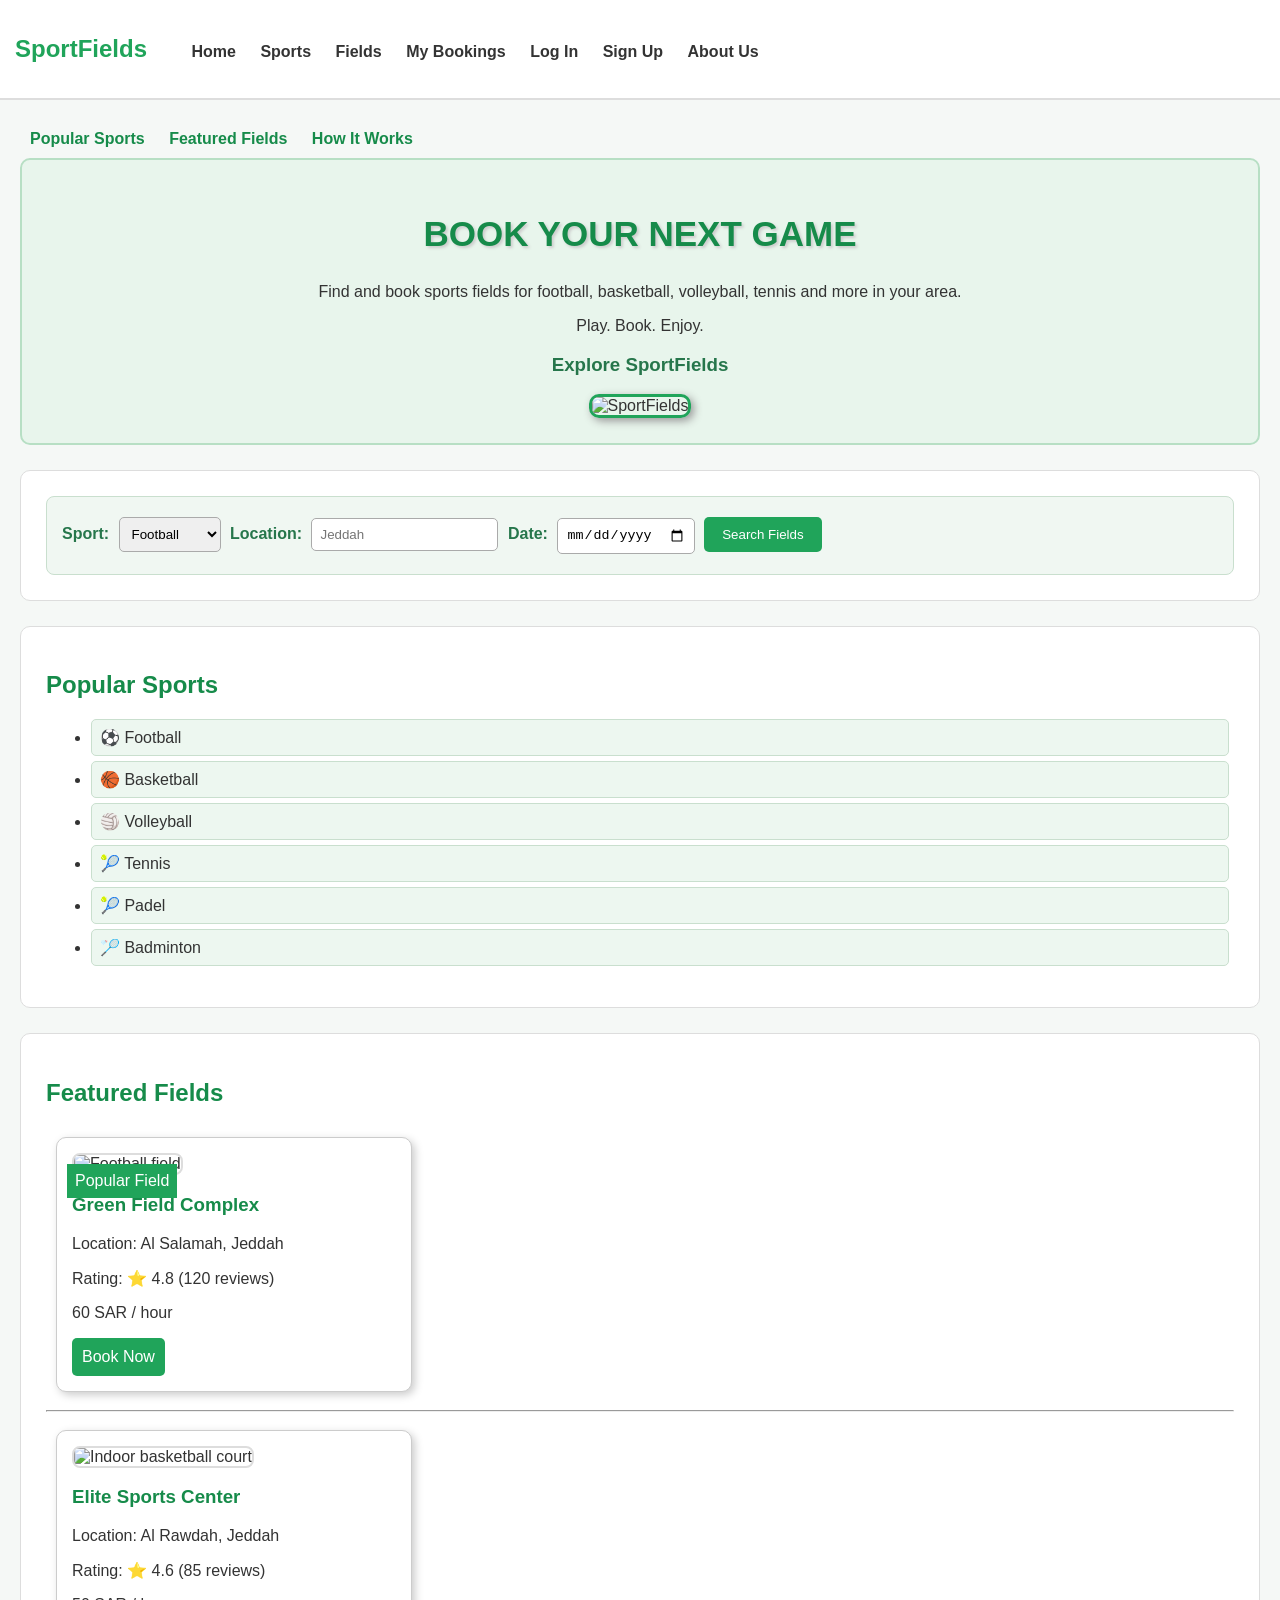
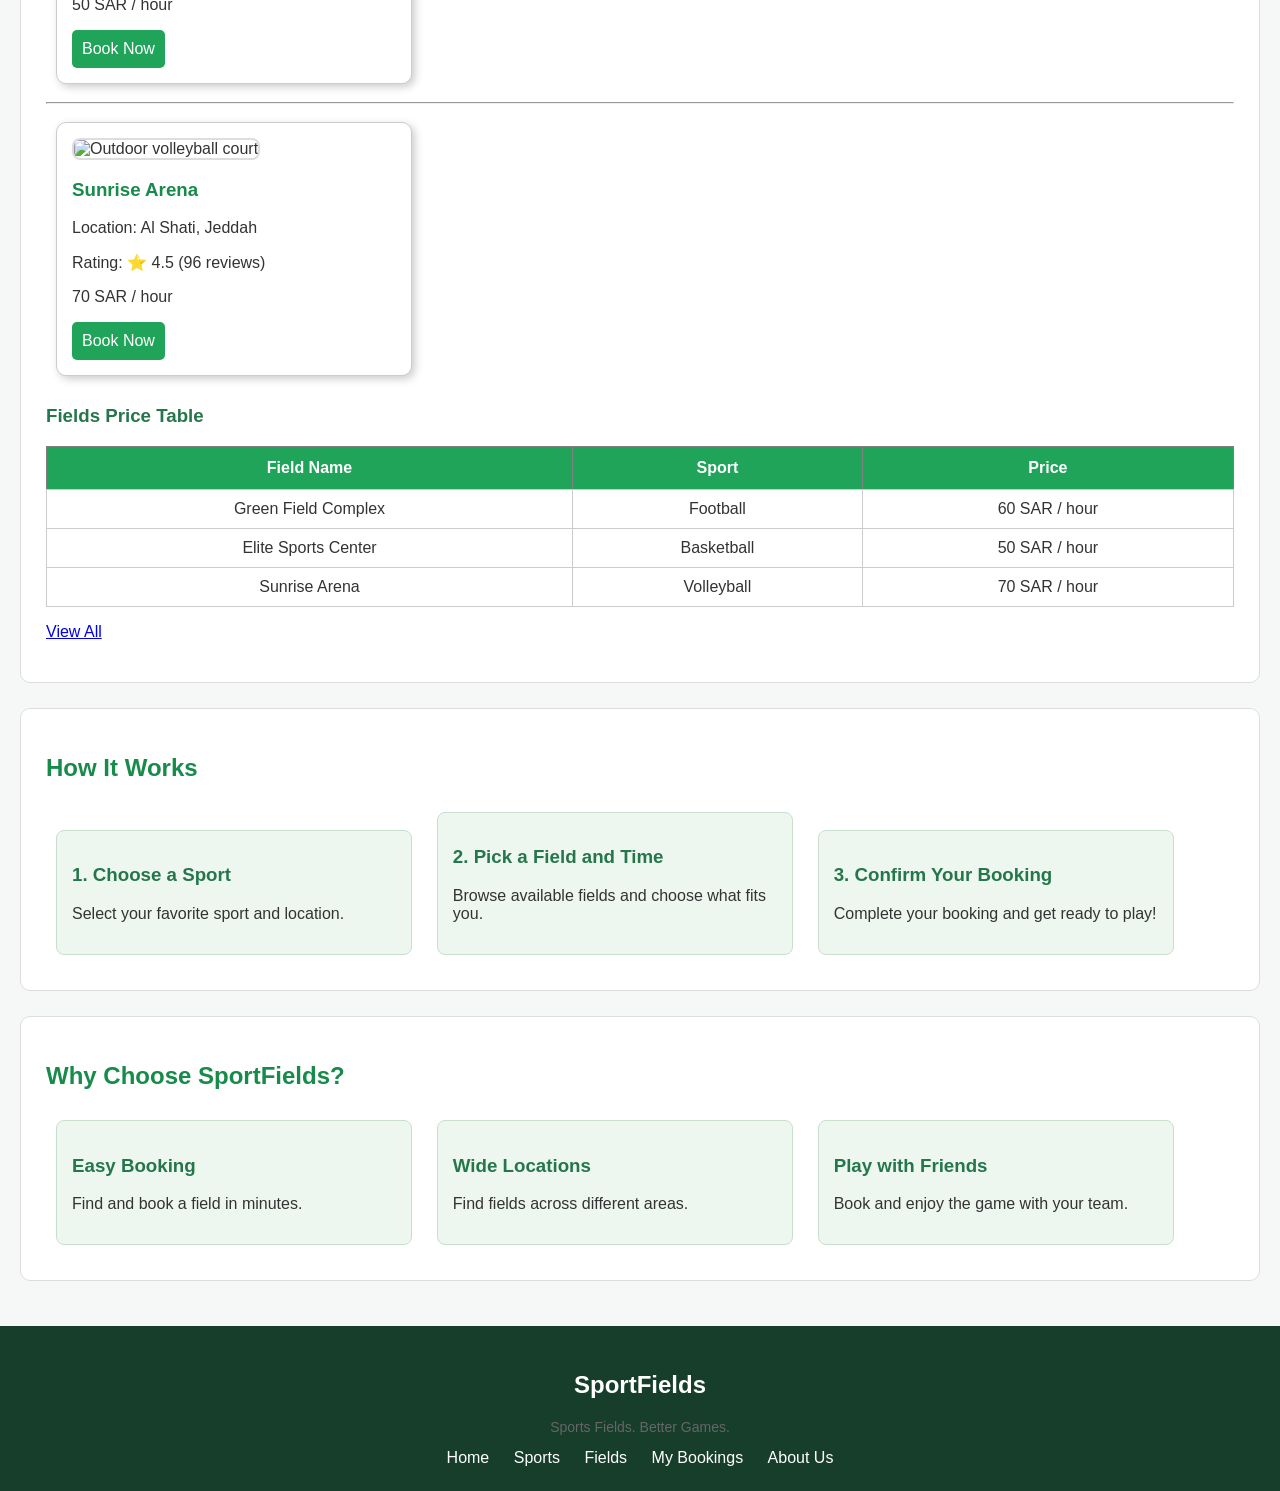
==== index.html @ c270b86d "Add files via upload" ====
<!DOCTYPE html>
<html lang="en">

<head>

    <meta charset="UTF-8">
    <title>SportFields</title>
    <link rel="stylesheet" type="text/css" href="style.css">
    <style>
        footer p {
            font-size: 14px;
            color: #666;
        }
    </style>
</head>

<body>

<!-- Header -->
<header>
    <nav>
        <h2 style="color: #20a45a;">SportFields</h2>

        <a href="index.html">Home</a>
        <a href="sports.html">Sports</a>
        <a href="fields.html">Fields</a>
        <a href="bookings.html">My Bookings</a>
        <a href="login.html">Log In</a>
        <a href="signup.html">Sign Up</a>
        <a href="about.html">About Us</a>
    </nav>
</header>

<main>

    <!-- Page Links -->
    <nav>
        <a href="#popularSports">Popular Sports</a>
        <a href="#featuredFields">Featured Fields</a>
        <a href="#howItWorks">How It Works</a>
    </nav>


    <!-- Hero Section -->
    <section>
        <h1>BOOK YOUR NEXT GAME</h1>

        <p>
            Find and book sports fields for football, basketball,
            volleyball, tennis and more in your area.
        </p>

        <p>Play. Book. Enjoy.</p>

        <!-- Image Mapping -->
        <h3>Explore SportFields</h3>

        <img src="images/main.jpeg"
            alt="SportFields"
            width="300"
            height="200"
            usemap="#sportMap">

        <map name="sportMap">
            <area shape="rect"
                coords="0,0,300,200"
                href="about.html"
                alt="About SportFields">
        </map>

    </section>


    <!-- Search Box -->
    <section>
        <form>

            <label for="sport">Sport:</label>

            <select id="sport" name="sport">
                <option>Football</option>
                <option>Basketball</option>
                <option>Volleyball</option>
                <option>Tennis</option>
                <option>Padel</option>
                <option>Badminton</option>
            </select>

            <label for="location">Location:</label>

            <input type="text" id="location"
                name="location" placeholder="Jeddah">

            <label for="date">Date:</label>

            <input type="date" id="date" name="date">

            <button type="submit">Search Fields</button>

        </form>
    </section>


    <!-- Popular Sports -->
    <section id="popularSports">
        <h2>Popular Sports</h2>

        <ul>
            <li>⚽️ Football</li>
            <li>🏀 Basketball</li>
            <li>🏐 Volleyball</li>
            <li>🎾 Tennis</li>
            <li>🎾 Padel</li>
            <li>🏸 Badminton</li>
        </ul>
    </section>


    <!-- Featured Fields -->
    <section id="featuredFields">
        <h2>Featured Fields</h2>

        <article>
            <p class = "field-lapel">Popular Field</p>
            <img src="images/football.jpeg"
                alt="Football field" width="300">

            <h3>Green Field Complex</h3>

            <p>Location: Al Salamah, Jeddah</p>
            <p>Rating: ⭐️ 4.8 (120 reviews)</p>
            <p>60 SAR / hour</p>

            <a href="fields.html">Book Now</a>
        </article>

        <hr>

        <article>
            <img src="images/basketball.jpeg"
                alt="Indoor basketball court" width="300">

            <h3>Elite Sports Center</h3>

            <p>Location: Al Rawdah, Jeddah</p>
            <p>Rating: ⭐️ 4.6 (85 reviews)</p>
            <p>50 SAR / hour</p>

            <a href="fields.html">Book Now</a>
        </article>

        <hr>

        <article>
            <img src="images/volleyball.jpeg"
                alt="Outdoor volleyball court" width="300">

            <h3>Sunrise Arena</h3>

            <p>Location: Al Shati, Jeddah</p>
            <p>Rating: ⭐️ 4.5 (96 reviews)</p>
            <p>70 SAR / hour</p>

            <a href="fields.html">Book Now</a>
        </article>


        <!-- Fields Price Table -->
        <h3>Fields Price Table</h3>

        <table border="1">

            <tr>
                <th>Field Name</th>
                <th>Sport</th>
                <th>Price</th>
            </tr>

            <tr>
                <td>Green Field Complex</td>
                <td>Football</td>
                <td>60 SAR / hour</td>
            </tr>

            <tr>
                <td>Elite Sports Center</td>
                <td>Basketball</td>
                <td>50 SAR / hour</td>
            </tr>

            <tr>
                <td>Sunrise Arena</td>
                <td>Volleyball</td>
                <td>70 SAR / hour</td>
            </tr>

        </table>

        <p>
            <a href="fields.html">View All</a>
        </p>

    </section>


    <!-- How It Works -->
    <section id="howItWorks">
        <h2>How It Works</h2>

        <article>
            <h3>1. Choose a Sport</h3>
            <p>Select your favorite sport and location.</p>
        </article>

        <article>
            <h3>2. Pick a Field and Time</h3>
            <p>Browse available fields and choose what fits you.</p>
        </article>

        <article>
            <h3>3. Confirm Your Booking</h3>
            <p>Complete your booking and get ready to play!</p>
        </article>
    </section>


    <!-- Website Features -->
    <section>
        <h2>Why Choose SportFields?</h2>

        <article>
            <h3>Easy Booking</h3>
            <p>Find and book a field in minutes.</p>
        </article>

        <article>
            <h3>Wide Locations</h3>
            <p>Find fields across different areas.</p>
        </article>

        <article>
            <h3>Play with Friends</h3>
            <p>Book and enjoy the game with your team.</p>
        </article>
    </section>

</main>


<!-- Footer -->
<footer>

    <h2>SportFields</h2>

    <p>Sports Fields. Better Games.</p>

    <nav>
        <a href="index.html">Home</a>
        <a href="sports.html">Sports</a>
        <a href="fields.html">Fields</a>
        <a href="bookings.html">My Bookings</a>
        <a href="about.html">About Us</a>
    </nav>

</footer>

</body>
</html>
---- style.css ----
/* General Style */

* {
    box-sizing: border-box;
}

body {
    font-family: Arial, sans-serif;
    background-color: #f5f8f6;
    color: #333333;
    margin: 0;
    padding: 0;
}


/* Header and Menu */

header {
    background-color: #ffffff;
    padding: 15px;
    border-bottom: 2px solid #dddddd;
    position: relative;
    z-index: 10;
}

header h2 {
    color: #20a45a;
    display: inline-block;
    margin-right: 30px;
}

header nav a {
    color: #333333;
    text-decoration: none;
    padding: 10px;
    font-weight: bold;
}

header nav a:hover {
    color: #20a45a;
    background-color: #e8f5ec;
}


/* Main Sections */

main {
    padding: 20px;
}

section {
    background-color: #ffffff;
    margin-bottom: 25px;
    padding: 25px;
    border: 1px solid #dddddd;
    border-radius: 10px;
}


/* Headings */

h1 {
    color: #168b4a;
    font-size: 35px;
    text-shadow: 2px 2px 3px #cccccc;
}

h2 {
    color: #168b4a;
}

h3 {
    color: #26764b;
}


/* Hero Section */

main > section:first-of-type {
    background-color: #e8f5ec;
    border: 2px solid #b7dfc4;
    text-align: center;
}

main > section:first-of-type img {
    border: 3px solid #20a45a;
    border-radius: 10px;
    box-shadow: 3px 3px 8px #999999;
}


/* Search Form */

form {
    padding: 15px;
    background-color: #f0f7f2;
    border: 1px solid #c9dfce;
    border-radius: 8px;
}

label {
    font-weight: bold;
    color: #26764b;
}

input, select {
    padding: 8px;
    margin: 5px;
    border: 1px solid #aaaaaa;
    border-radius: 5px;
}

button {
    background-color: #20a45a;
    color: white;
    padding: 10px 18px;
    border: none;
    border-radius: 5px;
    cursor: pointer;
}

button:hover {
    background-color: #168b4a;
}


/* Popular Sports */

#popularSports li {
    padding: 8px;
    margin: 5px;
    background-color: #edf7f0;
    border: 1px solid #c9dfce;
    border-radius: 5px;
}


/* Featured Fields */

#featuredFields article {
    display: inline-block;
    width: 30%;
    vertical-align: top;
    margin: 10px;
    padding: 15px;
    background-color: #ffffff;
    border: 1px solid #cccccc;
    border-radius: 10px;
    box-shadow: 3px 3px 8px #cccccc;
    position: relative;
}

#featuredFields article img {
    width: 100%;
    height: 180px;
    border-radius: 8px;
    border: 2px solid #dddddd;
}

#featuredFields article h3 {
    color: #168b4a;
}

#featuredFields article a {
    display: inline-block;
    background-color: #20a45a;
    color: white;
    text-decoration: none;
    padding: 10px;
    border-radius: 5px;
}

#featuredFields article a:hover {
    background-color: #168b4a;
}


/* Price Table */

table {
    width: 100%;
    border-collapse: collapse;
    background-color: #ffffff;
}

th {
    background-color: #20a45a;
    color: white;
    padding: 12px;
}

td {
    padding: 10px;
    text-align: center;
    border: 1px solid #cccccc;
}

tr:hover {
    background-color: #e8f5ec;
}


/* How It Works */

#howItWorks article {
    display: inline-block;
    width: 30%;
    margin: 10px;
    padding: 15px;
    background-color: #edf7f0;
    border: 1px solid #c9dfce;
    border-radius: 8px;
}


/* Website Features */

main > section:last-of-type article {
    display: inline-block;
    width: 30%;
    margin: 10px;
    padding: 15px;
    background-color: #edf7f0;
    border: 1px solid #c9dfce;
    border-radius: 8px;
}


/* Internal Page Links */

main nav a {
    display: inline-block;
    color: #168b4a;
    text-decoration: none;
    padding: 10px;
    font-weight: bold;
}

main nav a:hover {
    background-color: #e8f5ec;
}


/* Footer */

footer {
    background-color: #173d2b;
    color: white;
    padding: 25px;
    text-align: center;
}

footer h2 {
    color: white;
}

footer nav a {
    color: white;
    text-decoration: none;
    padding: 10px;
}

footer nav a:hover {
    color: #8ee0a9;
}

.field-lapel {
    position: absolute;
    top: 10px;
    left: 10px;
    background-color: #20a45a;
    color: white;
    z-index: 2;
    padding: 8px;
}
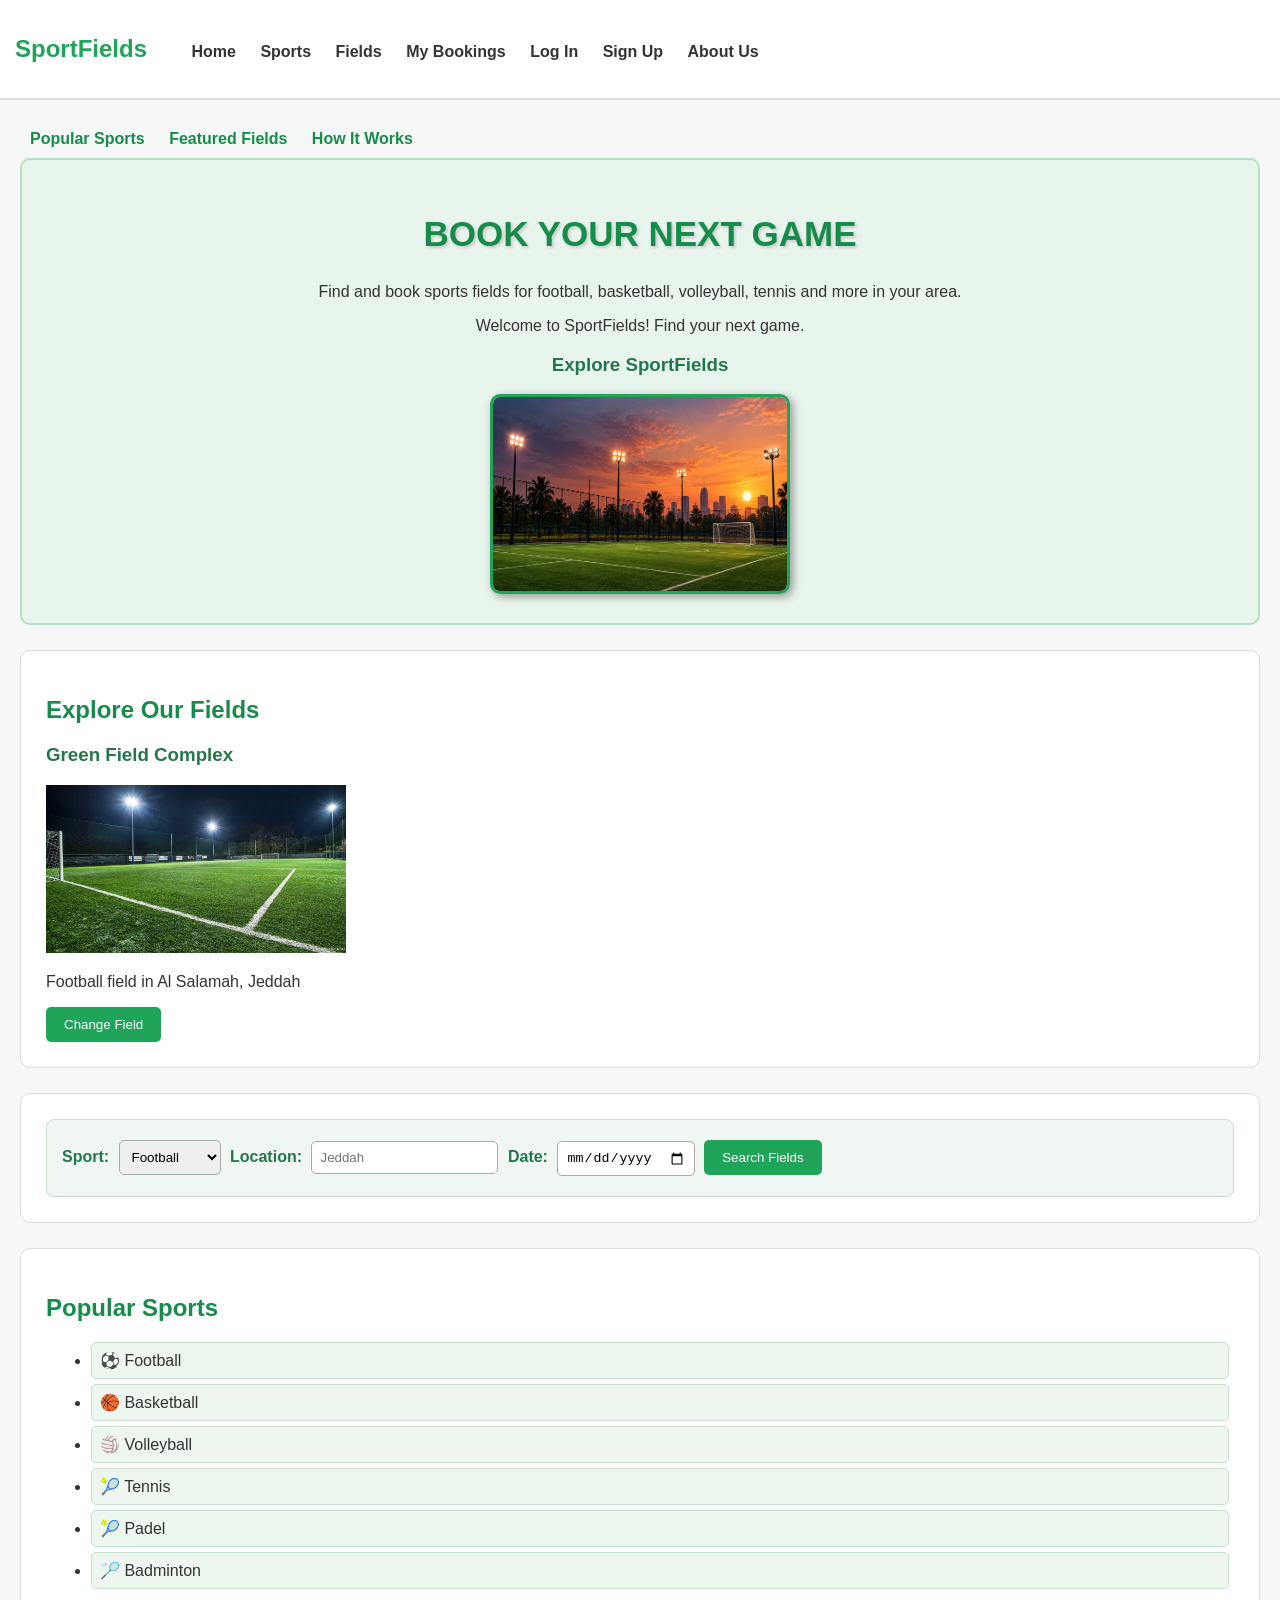
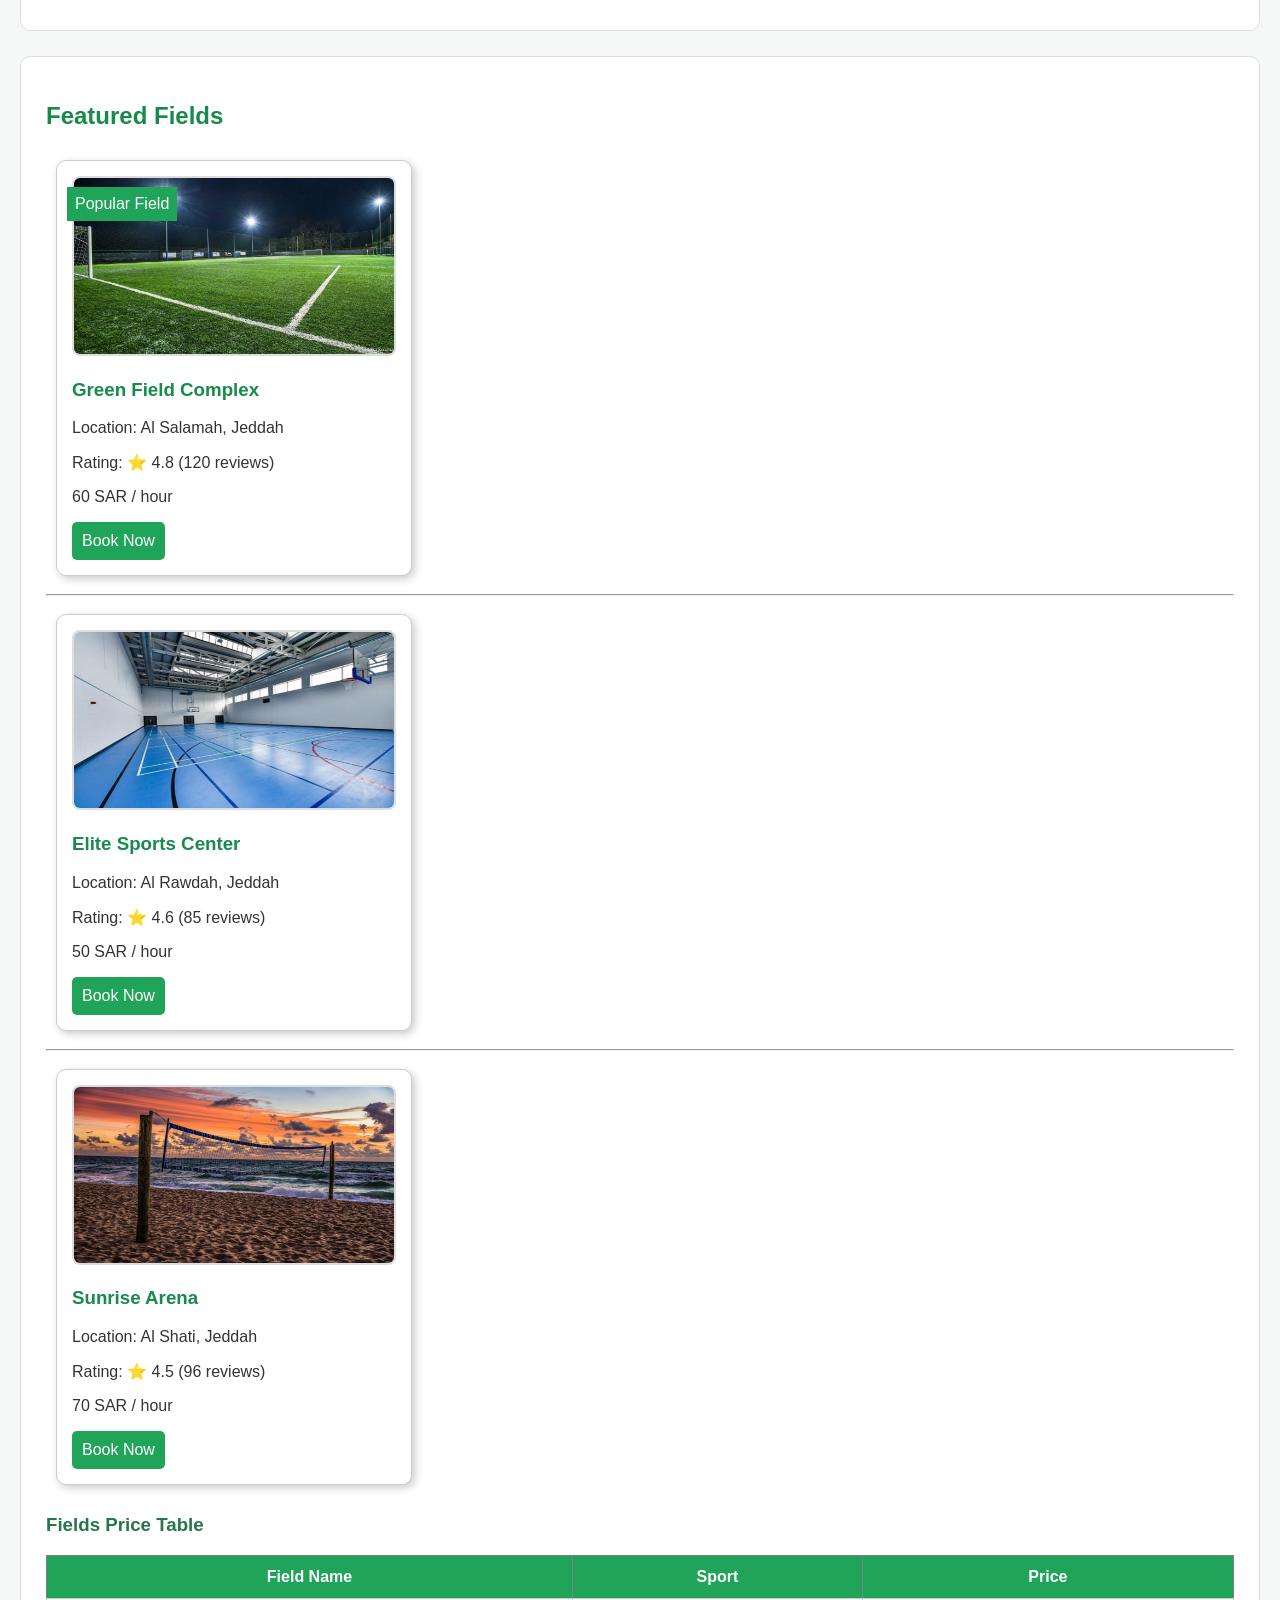
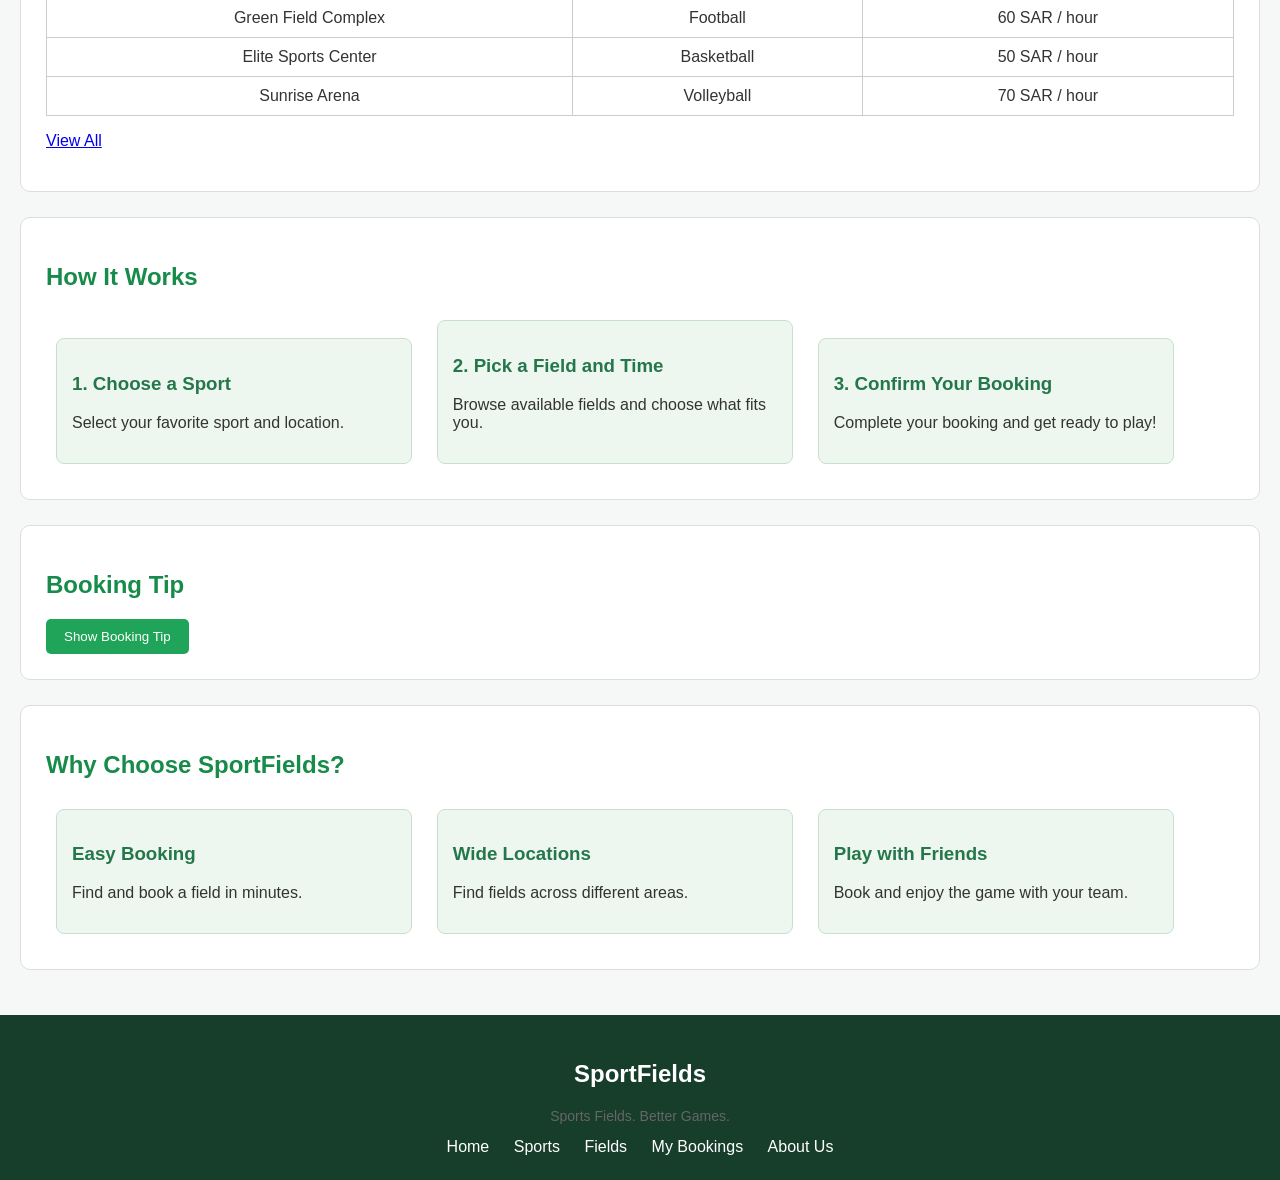
==== commit 77a7a97e: "Add files via upload" ====
--- a/index.html
+++ b/index.html
@@ -17,6 +17,7 @@
 <body>
 
 <!-- Header -->
+
 <header>
     <nav>
         <h2 style="color: #20a45a;">SportFields</h2>
@@ -34,6 +35,7 @@
 <main>
 
     <!-- Page Links -->
+
     <nav>
         <a href="#popularSports">Popular Sports</a>
         <a href="#featuredFields">Featured Fields</a>
@@ -42,6 +44,7 @@
 
 
     <!-- Hero Section -->
+
     <section>
         <h1>BOOK YOUR NEXT GAME</h1>
 
@@ -50,9 +53,10 @@
             volleyball, tennis and more in your area.
         </p>
 
-        <p>Play. Book. Enjoy.</p>
+        <p id="welcomeMessage">Play. Book. Enjoy.</p>
 
         <!-- Image Mapping -->
+
         <h3>Explore SportFields</h3>
 
         <img src="images/main.jpeg"
@@ -70,8 +74,32 @@
 
     </section>
 
+    <!-- Dynamic Picture and Text -->
+
+    <section>
+
+        <h2>Explore Our Fields</h2>
+
+        <h3 id="fieldTitle">Green Field Complex</h3>
+
+        <img id="fieldImage"
+            src="images/football.jpeg"
+            alt="Football field"
+            width="300">
+
+        <p id="fieldDescription">
+            Football field in Al Salamah, Jeddah
+        </p>
+
+        <button type="button" onclick="changeField()">
+            Change Field
+        </button>
+
+    </section>
+
 
     <!-- Search Box -->
+
     <section>
         <form>
 
@@ -102,6 +130,7 @@
 
 
     <!-- Popular Sports -->
+
     <section id="popularSports">
         <h2>Popular Sports</h2>
 
@@ -117,6 +146,7 @@
 
 
     <!-- Featured Fields -->
+
     <section id="featuredFields">
         <h2>Featured Fields</h2>
 
@@ -166,6 +196,7 @@
 
 
         <!-- Fields Price Table -->
+
         <h3>Fields Price Table</h3>
 
         <table border="1">
@@ -204,6 +235,7 @@
 
 
     <!-- How It Works -->
+
     <section id="howItWorks">
         <h2>How It Works</h2>
 
@@ -223,8 +255,22 @@
         </article>
     </section>
 
+    <!-- Dynamic Booking Tip -->
+
+    <section>
+
+        <h2>Booking Tip</h2>
+
+        <p id="bookingTip"></p>
+
+        <button type="button" onclick="addTip()">
+            Show Booking Tip
+        </button>
+
+    </section>
 
     <!-- Website Features -->
+
     <section>
         <h2>Why Choose SportFields?</h2>
 
@@ -248,6 +294,7 @@
 
 
 <!-- Footer -->
+
 <footer>
 
     <h2>SportFields</h2>
@@ -264,5 +311,13 @@
 
 </footer>
 
+<script type="text/javascript" src="script.js"></script>
+
+<script type="text/javascript">
+    window.onload = function() {
+        startPage();
+    };
+</script>
+
 </body>
 </html>
